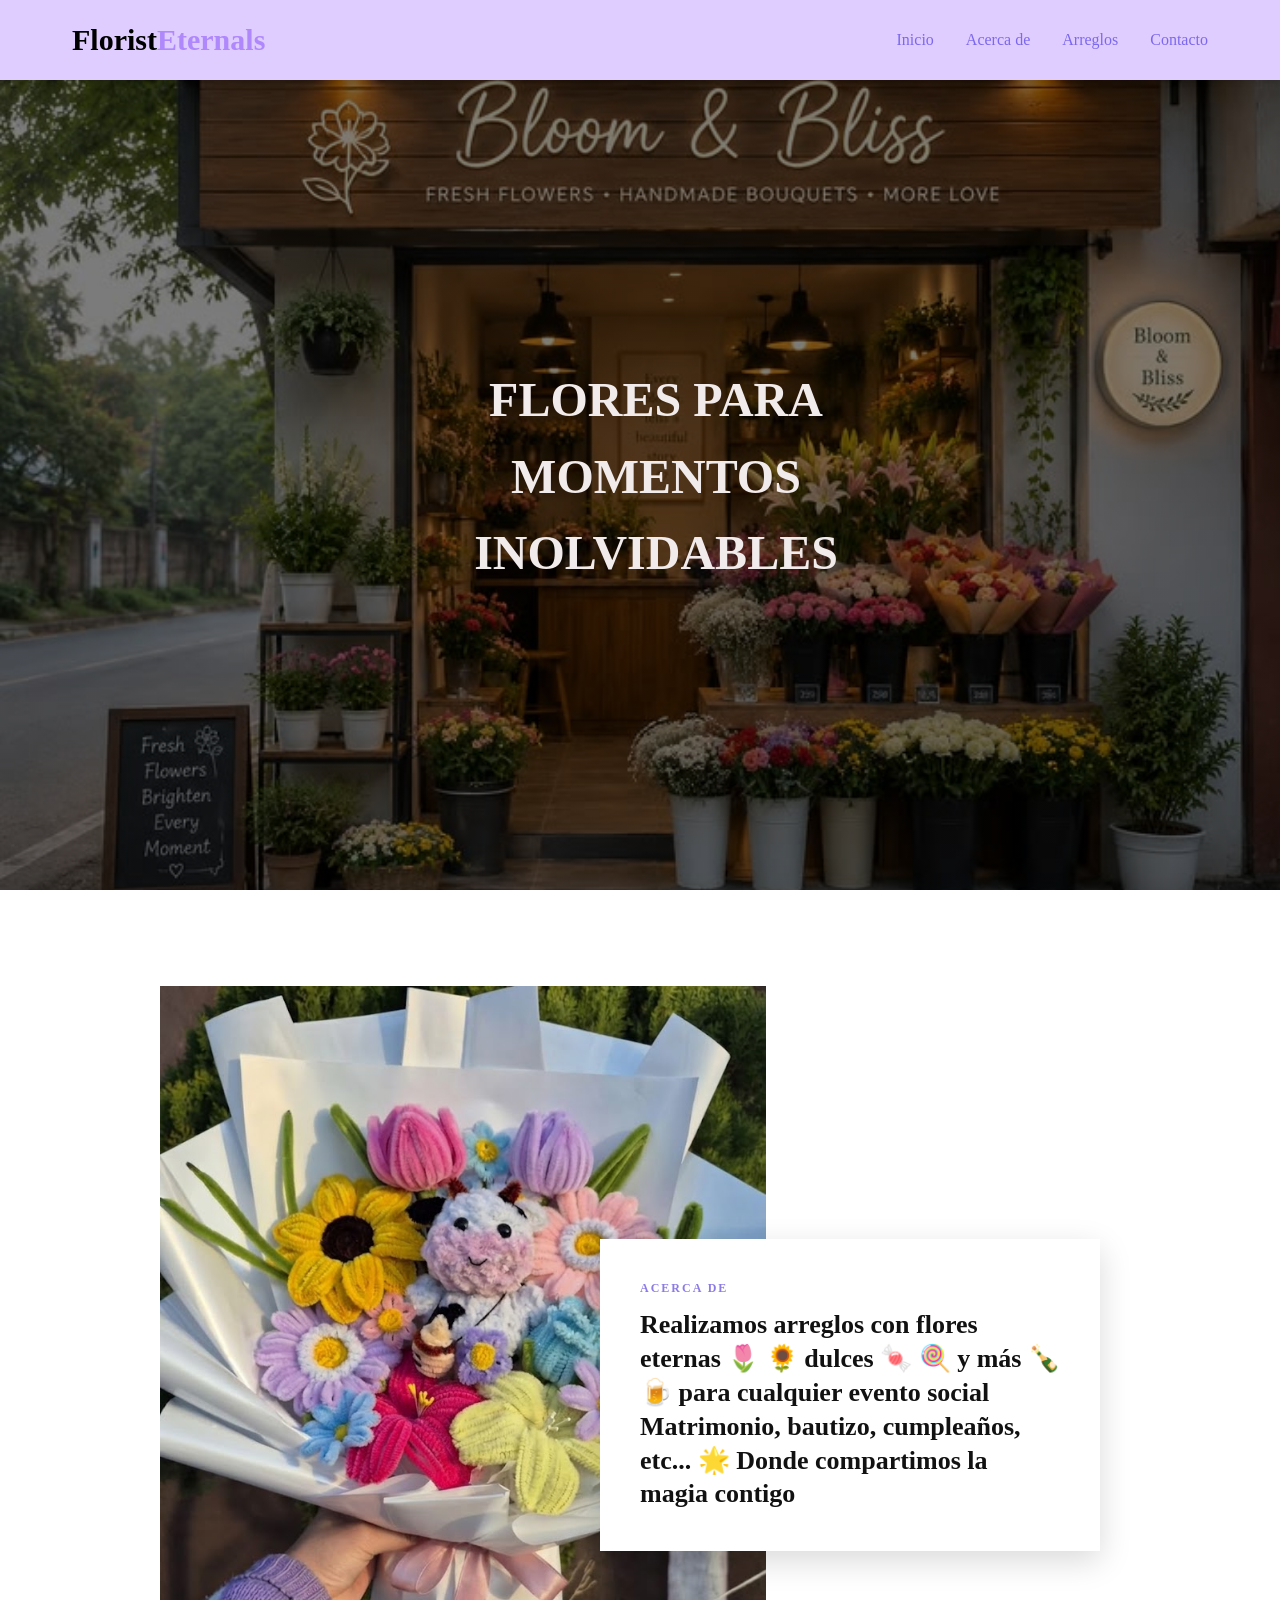
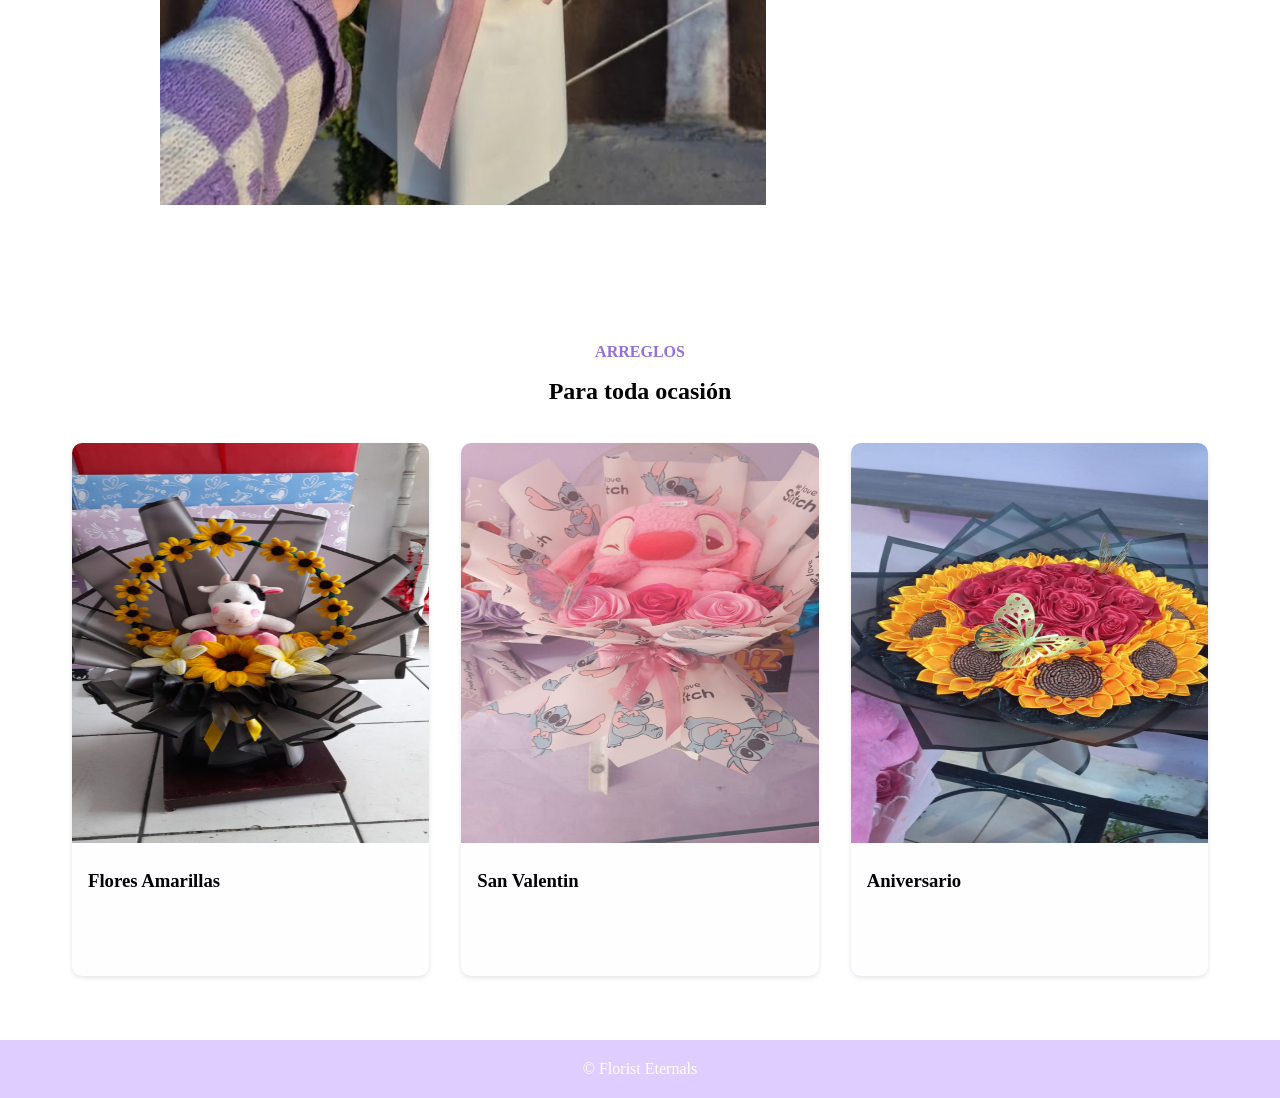
==== index.html @ 86a82bf6 "Primera version" ====
<!DOCTYPE html>
<html lang="en">
<head>
    <meta charset="UTF-8">
    <meta name="viewport" content="width=device-width, initial-scale=1.0">
    <title>Proyecto Final</title>
    <link rel="stylesheet" href="style/estilos.css">
</head>
<body>
    <header>
        <nav>
            <div class="logo">
            <span style="color: black;"> Florist</span>Eternals 
            </div>
            <ul class="nav-links">
               <li><a href="index.html">Inicio</a></li>
               <li><a href="Acercade.html">Acerca de</a></li> 
               <li><a href="arreglos.html">Arreglos</a></li>
               <li><a href="contacto.html">Contacto </a></li>
            </ul>
        </nav>
    </header>
    <main>
        <selection id="hero">
            <h1>FLORES PARA MOMENTOS INOLVIDABLES</h1>
        </selection>

        <br>

        <section class="negocio">
            <!-- Imagen de fondo o lateral -->
            <div class="negocio-imagen">
                <img src="img/negocio.jpg" alt="Arreglo con flores y cervezas">
            </div>

            <!-- Caja de texto flotante -->
            <div class="negocio-contenido">
                <span class="negocio-titulo">ACERCA DE</span>
                <h2>Realizamos arreglos con flores eternas 🌷 🌻 dulces 🍬 🍭 y más 🍾 🍺 para cualquier evento social Matrimonio, bautizo, cumpleaños, etc... 🌟 Donde compartimos la magia contigo</h2>
            </div>
        </section>

        <section id="Arreglos">
            <h4>ARREGLOS</h4>
            <h2>Para toda ocasión</h2>
            <div class="Arreglos-grid">
                <div class="Arreglos-card">
                    <img src="img/flor1.jpg" alt="foto">
                    <h3>Flores Amarillas</h3>
                    <p class="descripcion"></p>
                </div>
                <div class="Arreglos-card">
                    <img src="img/flors2.jpg" alt="foto">
                    <h3>San Valentin</h3>
                    <p class="descripcion"></p>
                </div>
                <div class="Arreglos-card">
                    <img src="img/flors3.jpg" alt="foto">
                    <h3>Aniversario</h3>
                    <p class="descripcion"></p>
                </div>
                
            </div>
        </section>
    </main>
    <footer>
        <p>&copy; Florist Eternals</p>
    </footer>
    
</body>
</html>
---- style/estilos.css ----
*{
margin: 0;
padding: 0;
box-sizing: border-box;
font-family: Georgia, 'Times New Roman', Times, serif;
}
body{
    line-height: 1.6;
    
}
header{
    background-color:rgb(224, 205, 255);
    box-shadow: 0 2px 5px rgb(0,0,0,0.1);
    position: sticky;
    z-index: 1000;
    top: 0;
   
}
nav{
    display: flex;
    justify-content: space-between;
    align-items: center;
    padding: 1rem 2rem;
    max-width: 1200px;
    margin: 0 auto;
}
.logo{
    font-size: 30px;
    font-weight: bold;
    color: rgb(175, 136, 252);
}
.nav-links{
    display: flex;
    list-style: none;
    gap: 2rem;
}
.nav-links a{
    text-decoration: none;
    color: mediumslateblue;
}
.nav-links a:hover{
    color: mediumaquamarine;
}
#hero{
    padding-top: 2rem;
    min-height: 90vh;
    background: linear-gradient(rgb(0,0,0,0.5),rgba(0,0,0,0.5)), url('../img/local.jpg');
    background-size: cover;
    background-position: center;
    display: flex;
    flex-direction: column;
    justify-content: center;
    align-items: center;
    text-align: center;
    color: rgb(242, 235, 235);
    padding: 0 41rem
}
#hero h1{
    font-size: 3rem;
    margin-bottom: 1rem;
}
/* Contenedor principal que organiza ambos elementos */
.negocio{
  position: relative;
  display: flex;
  align-items: center;
  max-width: 1000px;
  margin: 50px auto;
  padding: 20px;
}

.negocio-imagen img {
  width: 80%;
  height: 50%;
  display: block;
  object-fit: cover;
}
/* Caja de texto blanca y flotante */
.negocio-contenido{
  position: absolute;
  right: 40px; /* La desplaza hacia la derecha para que flote sobre la imagen */
  width: 50%;  /* Ancho de la caja blanca */
  background-color: #ffffff;
  padding: 40px;
  box-shadow: 0 10px 30px rgba(0, 0, 0, 0.15); /* Sombra elegante */
}

/* Estilos del texto pequeño ("ACERCA DE") */
.negocio-titulo{
  display: block;
  font-size: 12px;
  font-weight: bold;
  letter-spacing: 2px;
  color: #8c7ae6; /* Tono lila/morado tenue */
  margin-bottom: 10px;
}

/* Estilos del título principal */
.negocio-contenido h2 {
  font-size: 26px;
  color: #111111;
  line-height: 1.3;
  margin: 0;
  font-weight: 800;
}
/**/
#Local{
    padding: 1rem 2rem;
    max-width: 1200px;
    margin: 0 auto;
}
/**/
#Local h1{
    text-align: center;
    margin-bottom: 2rem;
}
#Local h2{
    text-align: center;
    margin-bottom: 2rem;
}
/**/
.Local-grid{
    display: grid;
    grid-template-columns: repeat(auto-fit, minmax(300px, 1fr));
    gap: 2rem;
}
/**/
.Local-card img{
    width: 100%;
    height: 400px;

}
.Local-card h3{
    padding: 0.5rem;
    color: black;
}
/**/
#Arreglos{
    padding: 4rem 2rem;
    max-width: 1200px;
    margin: 0 auto;
}
/*titulos*/
#Arreglos h1{
    text-align: center;
    margin-bottom: 2rem;
}
#Arreglos h2{
    text-align: center;
    margin-bottom: 2rem;
}
#Arreglos h4{
    text-align: center;
    margin-bottom: 0.5rem;
    color: mediumpurple;
}
/**/
.Arreglos-grid{
    display: grid;
    grid-template-columns: repeat(auto-fit, minmax(300px, 1fr));
    gap: 2rem;
}
/**/
.Arreglos-card{
    background: rgb(254, 253, 255);
    border-radius: 10px;
    overflow: hidden;
    box-shadow: 0 2px 5px rgb(0,0,0,0.1);
}
/**/
.Arreglos-card img{
    width: 100%;
    height: 400px;

}
.Arreglos-card h3{
    padding: 1rem;
    color: black;
}
/**/
.precio{
    color: mediumpurple;
    font-weight: bold;
    padding: 0 1rem;
}
.descripcion{
    padding:2rem 1rem;
    color: rgb(169, 162, 162);
}
/**/
#contacto{
    background-color:rgb(241, 239, 239);
    padding: 4rem 2rem;
}
#contacto h2{
    text-align:center;
    margin-bottom: 4 rem;
}
/**/
form{
    max-width: 500px;
    margin: 0 auto;
    display: flex;
    flex-direction: column;
    gap: 1rem;
}
input, textarea{
    padding: 1rem;
    border: 1px solid white;
    border-radius: 5px;
}
form button{
    background-color: mediumpurple;
    color: white;
    border: none;
    padding: 1rem;
    border-radius: 5px;
    cursor: pointer;
}
form button:hover{
    background-color:mediumaquamarine;
}
/**/
footer{
    background-color:rgb(224, 205, 255);
    color: white;
    text-align: center;
    padding: 1rem;
}
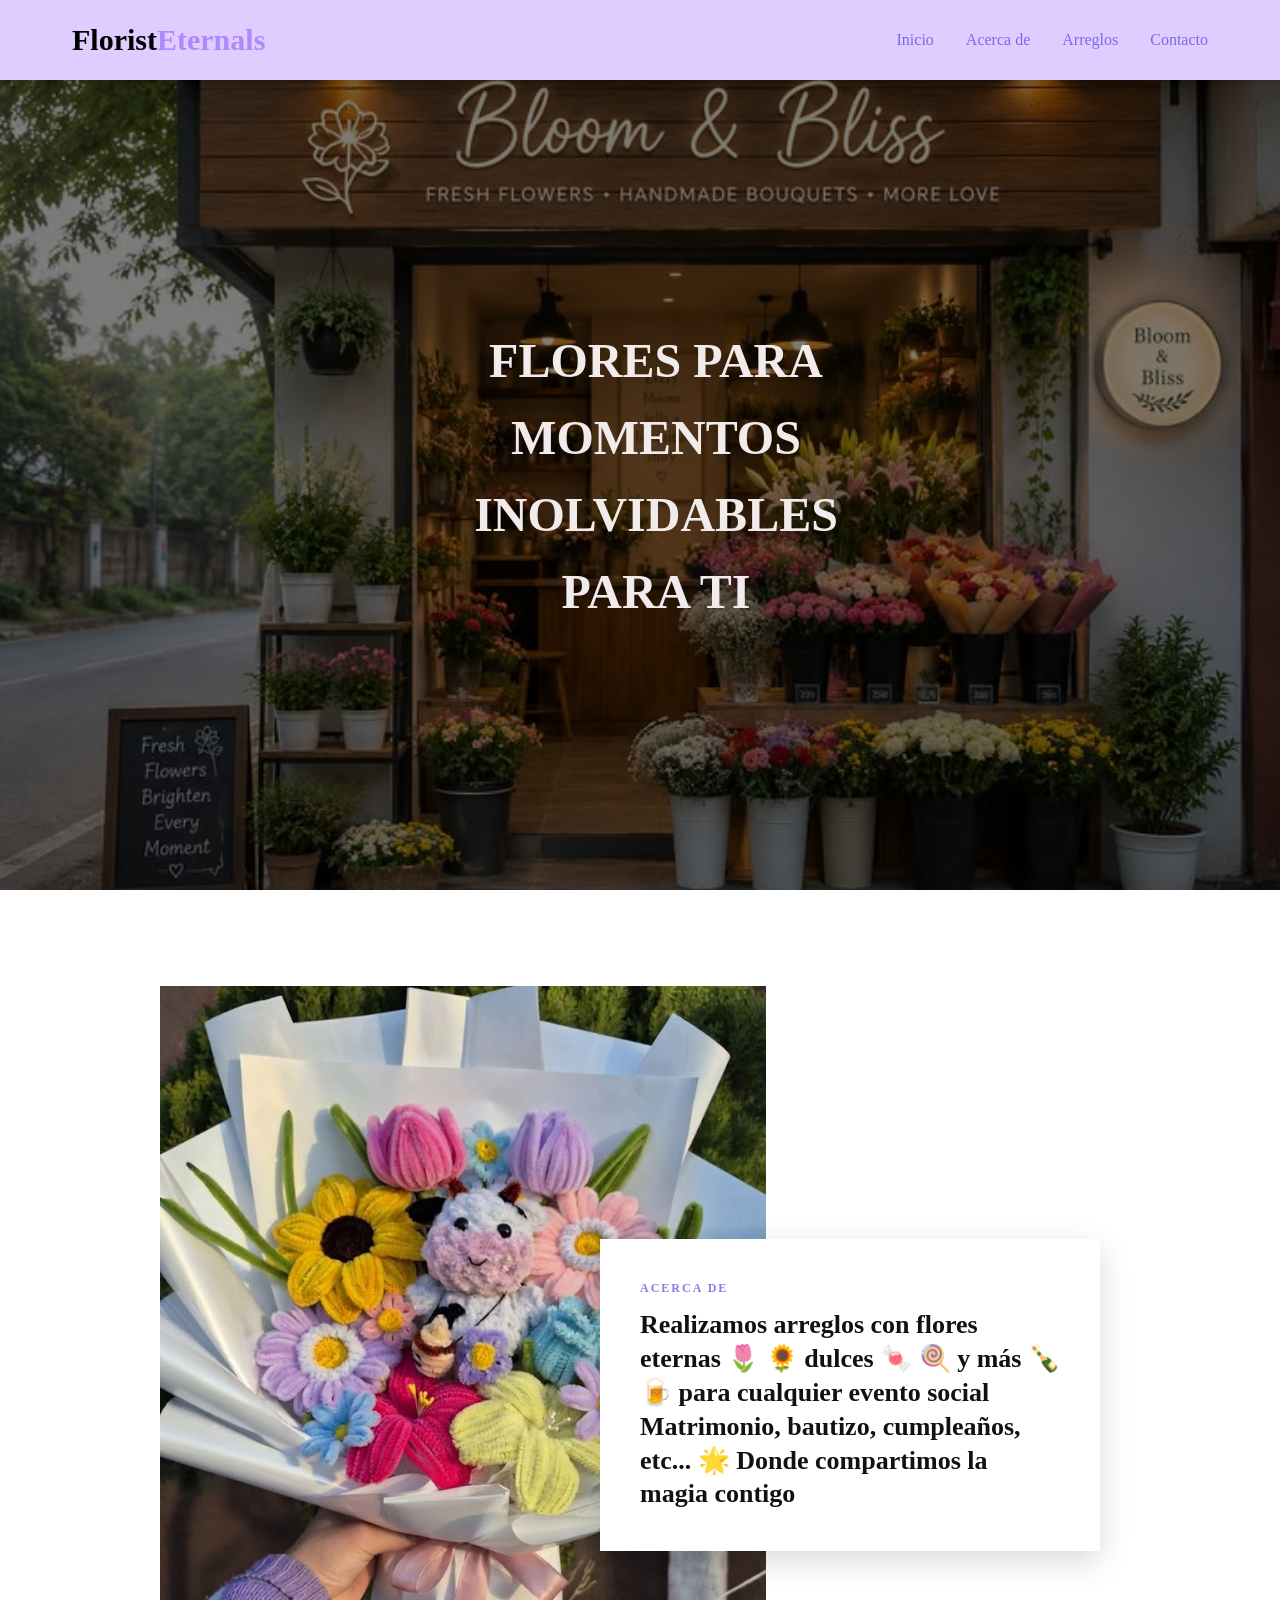
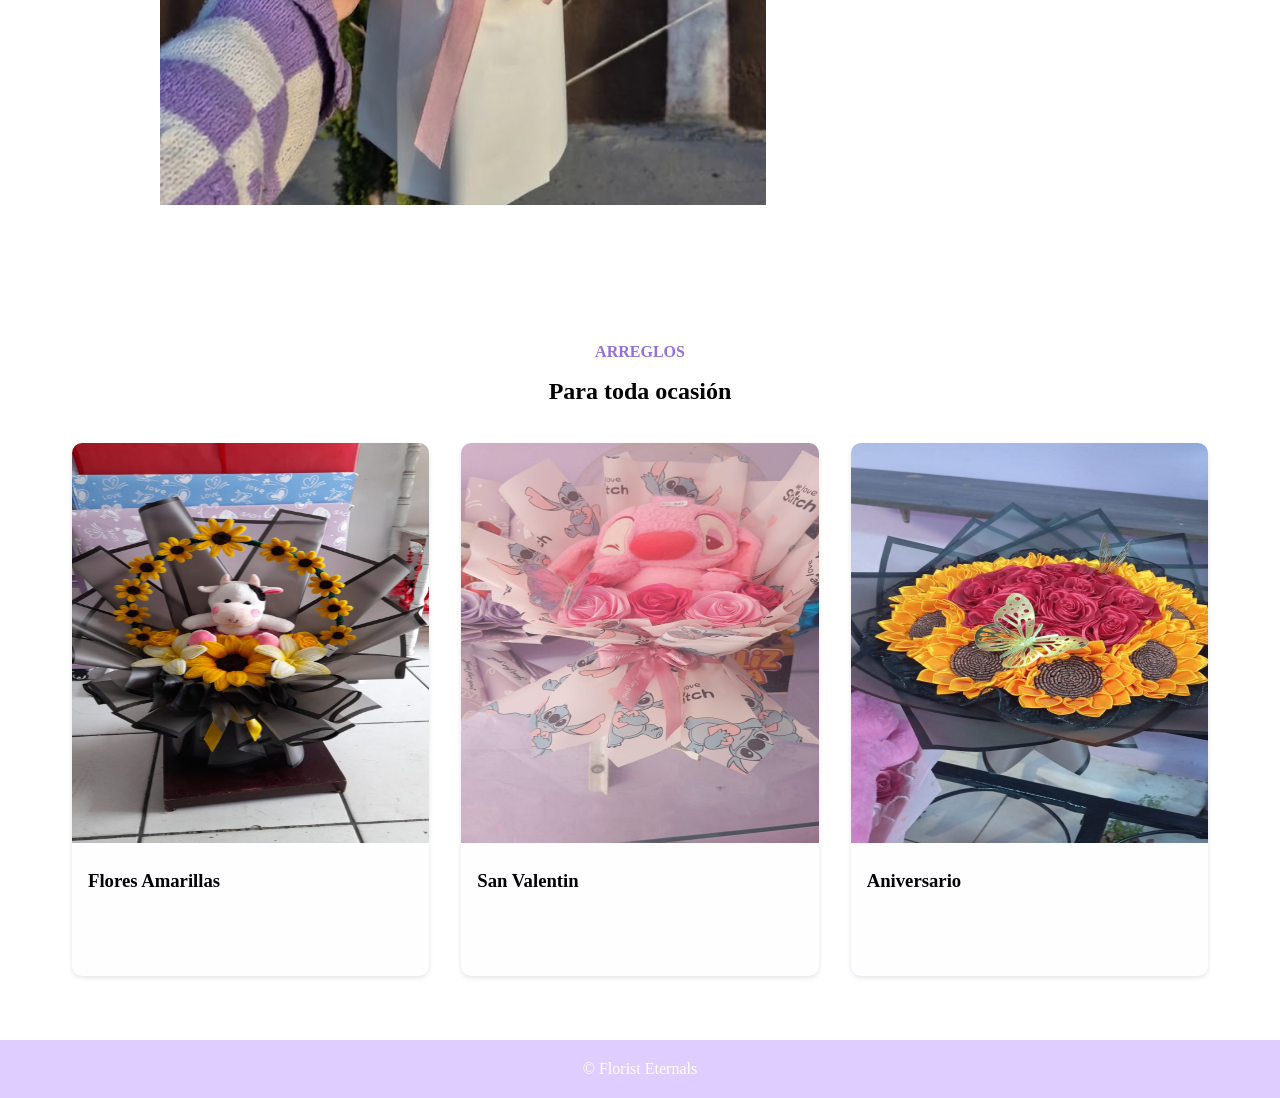
==== commit 9716aee3: "VERSION 2" ====
--- a/index.html
+++ b/index.html
@@ -22,7 +22,7 @@
     </header>
     <main>
         <selection id="hero">
-            <h1>FLORES PARA MOMENTOS INOLVIDABLES</h1>
+            <h1>FLORES PARA MOMENTOS INOLVIDABLES PARA TI</h1>
         </selection>
 
         <br>
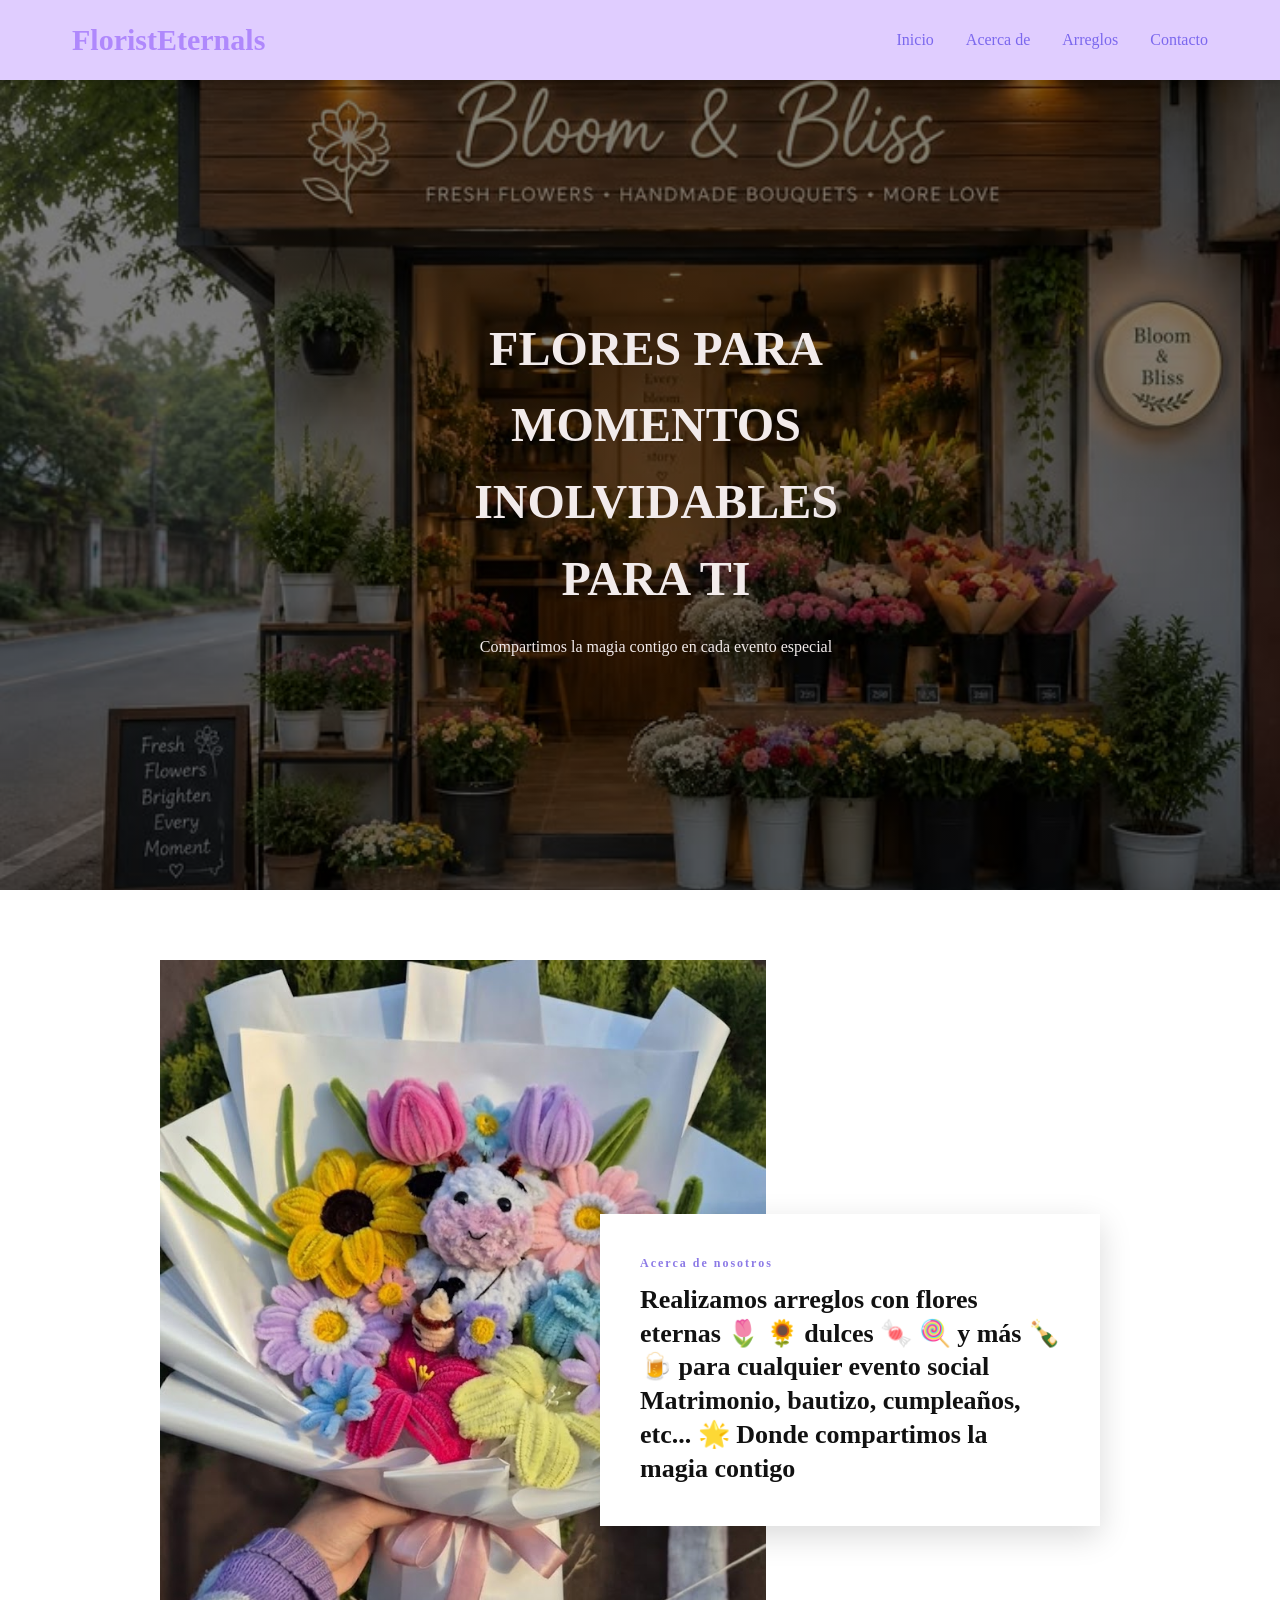
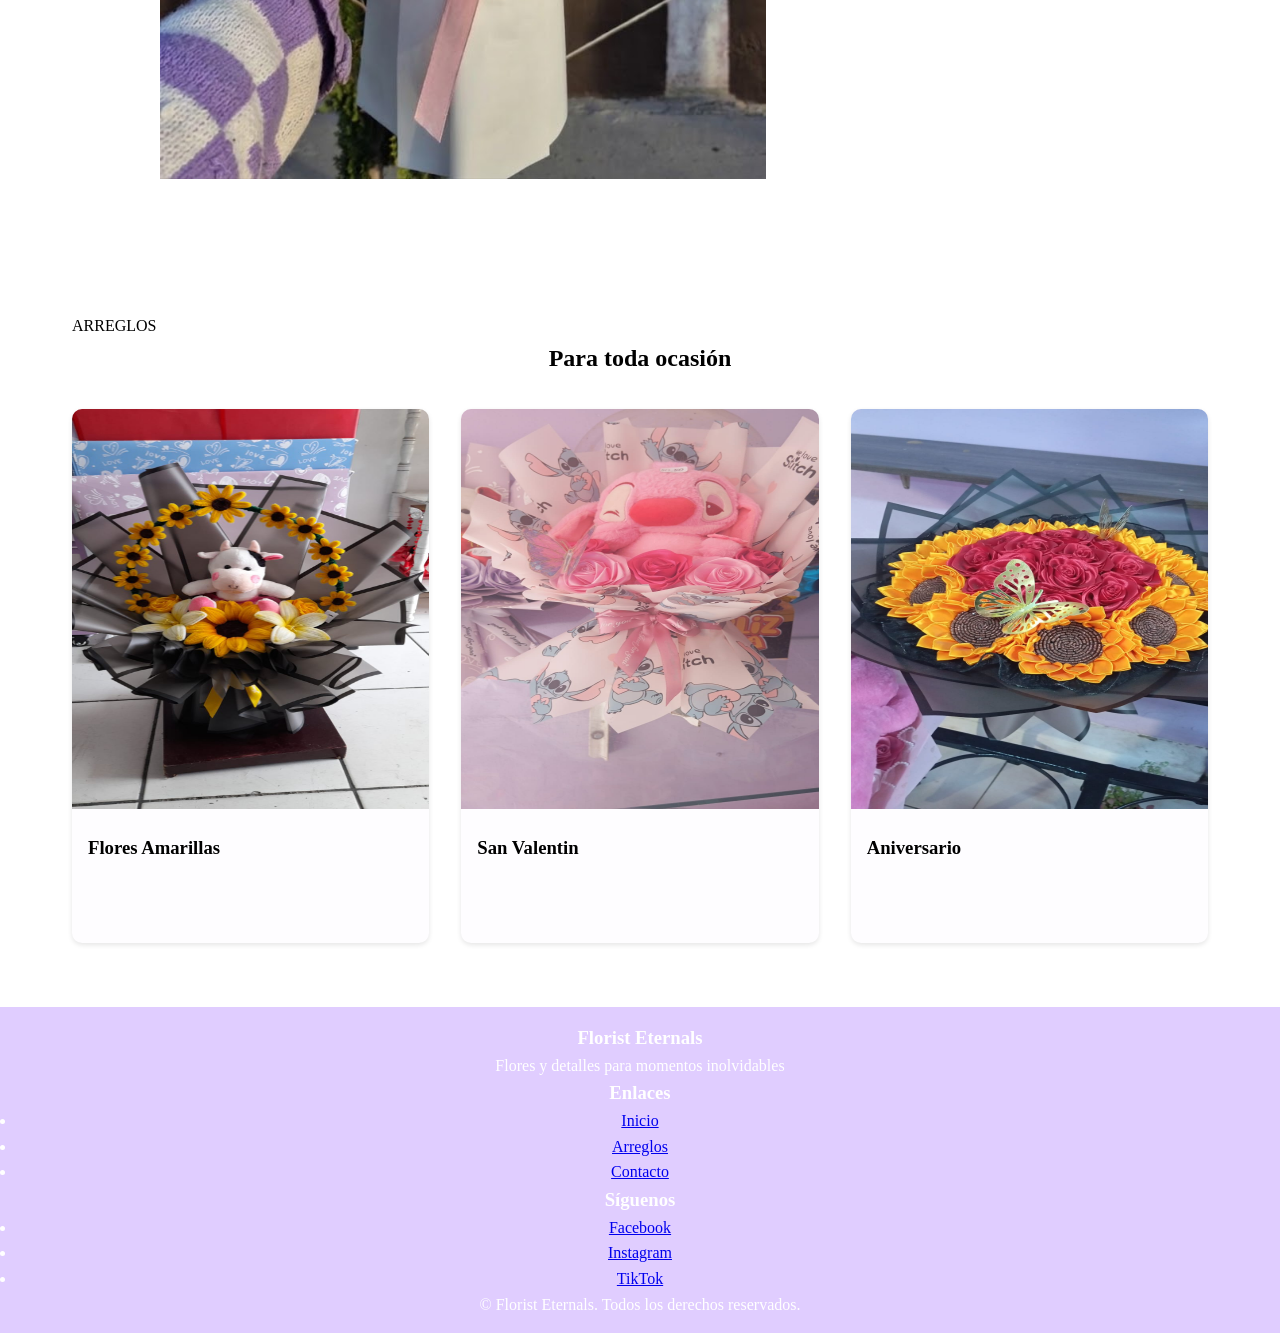
==== commit 72e9b03d: "Add files via upload" ====
--- a/index.html
+++ b/index.html
@@ -1,16 +1,17 @@
 <!DOCTYPE html>
-<html lang="en">
+<html lang="es">
 <head>
     <meta charset="UTF-8">
     <meta name="viewport" content="width=device-width, initial-scale=1.0">
-    <title>Proyecto Final</title>
+    <title>Florist Eternals | Arreglos Florales</title>
     <link rel="stylesheet" href="style/estilos.css">
 </head>
 <body>
+    <!-- SECCIÓN 1: CABECERA Y NAVEGACIÓN -->
     <header>
         <nav>
             <div class="logo">
-            <span style="color: black;"> Florist</span>Eternals 
+             <span>Florist</span>Eternals 
             </div>
             <ul class="nav-links">
                <li><a href="index.html">Inicio</a></li>
@@ -21,51 +22,73 @@
         </nav>
     </header>
     <main>
-        <selection id="hero">
-            <h1>FLORES PARA MOMENTOS INOLVIDABLES PARA TI</h1>
-        </selection>
-
-        <br>
-
+         <!-- SECCIÓN 2: PORTADA PRINCIPAL -->
+        <section id="hero" class="hero">
+            <div>
+                <h1>FLORES PARA MOMENTOS INOLVIDABLES PARA TI</h1>
+                <p>Compartimos la magia contigo en cada evento especial</p>
+            </div>
+        </section>
+        <!-- SECCIÓN 3: ACERCA DE NUESTRO NEGOCIO -->
+        <!--contenedor-->
         <section class="negocio">
             <!-- Imagen de fondo o lateral -->
             <div class="negocio-imagen">
                 <img src="img/negocio.jpg" alt="Arreglo con flores y cervezas">
             </div>
-
             <!-- Caja de texto flotante -->
             <div class="negocio-contenido">
-                <span class="negocio-titulo">ACERCA DE</span>
+                <span class="negocio-titulo">Acerca de nosotros</span>
                 <h2>Realizamos arreglos con flores eternas 🌷 🌻 dulces 🍬 🍭 y más 🍾 🍺 para cualquier evento social Matrimonio, bautizo, cumpleaños, etc... 🌟 Donde compartimos la magia contigo</h2>
             </div>
         </section>
-
+        <!-- SECCIÓN 4: ARREGLOS FLORALES CATALOGO-->
         <section id="Arreglos">
-            <h4>ARREGLOS</h4>
-            <h2>Para toda ocasión</h2>
+             <span class="etiqueta">ARREGLOS</span>
+             <h1 id="titulo-principal">Para toda ocasión</h1>
             <div class="Arreglos-grid">
                 <div class="Arreglos-card">
-                    <img src="img/flor1.jpg" alt="foto">
+                    <img src="img/flor1.jpg" alt="Ramo de flores amarillas eternas">
                     <h3>Flores Amarillas</h3>
                     <p class="descripcion"></p>
                 </div>
                 <div class="Arreglos-card">
-                    <img src="img/flors2.jpg" alt="foto">
+                    <img src="img/flors2.jpg" alt="Ramo de flores rojas eternas">
                     <h3>San Valentin</h3>
                     <p class="descripcion"></p>
                 </div>
                 <div class="Arreglos-card">
-                    <img src="img/flors3.jpg" alt="foto">
+                    <img src="img/flors3.jpg" alt="Ramo de flores blancas eternas">
                     <h3>Aniversario</h3>
                     <p class="descripcion"></p>
-                </div>
-                
+                </div> 
             </div>
         </section>
     </main>
-    <footer>
-        <p>&copy; Florist Eternals</p>
+    <!--SECCIÓN 5: PIE DE PÁGINA-->
+    <footer class="pie-pagina">
+        <div class="pie-grid">
+            <div>
+                <h3>Florist Eternals</h3>
+                <p>Flores y detalles para momentos inolvidables</p>
+            </div>
+            <div>
+                <h3>Enlaces</h3>
+                <ul>
+                    <li><a href="index.html">Inicio</a></li>
+                    <li><a href="arreglos.html">Arreglos</a></li>
+                    <li><a href="contacto.html">Contacto</a></li>
+                </ul>
+            </div>
+            <div><h3>Síguenos</h3>
+             <ul><li><a href="https://www.facebook.com/" target="_blank" rel="noopener noreferrer">Facebook</a>
+             </li><li><a href="https://www.instagram.com/florist.eternals?dlrf=M2gyaGdnMWs5ZzJq" target="_blank" rel="noopener noreferrer">Instagram</a>
+             </li><li><a href="https://www.tiktok.com/@florist_eternals?_r=1&_t=ZS-9AeKpozHYRs" target="_blank" rel="noopener noreferrer">TikTok</a></li></ul>
+            </div>
+            <div class="pie-inferior">
+                <p>&copy; Florist Eternals. Todos los derechos reservados.</p>
+            </div>
+        </div>    
     </footer>
-    
 </body>
 </html>
